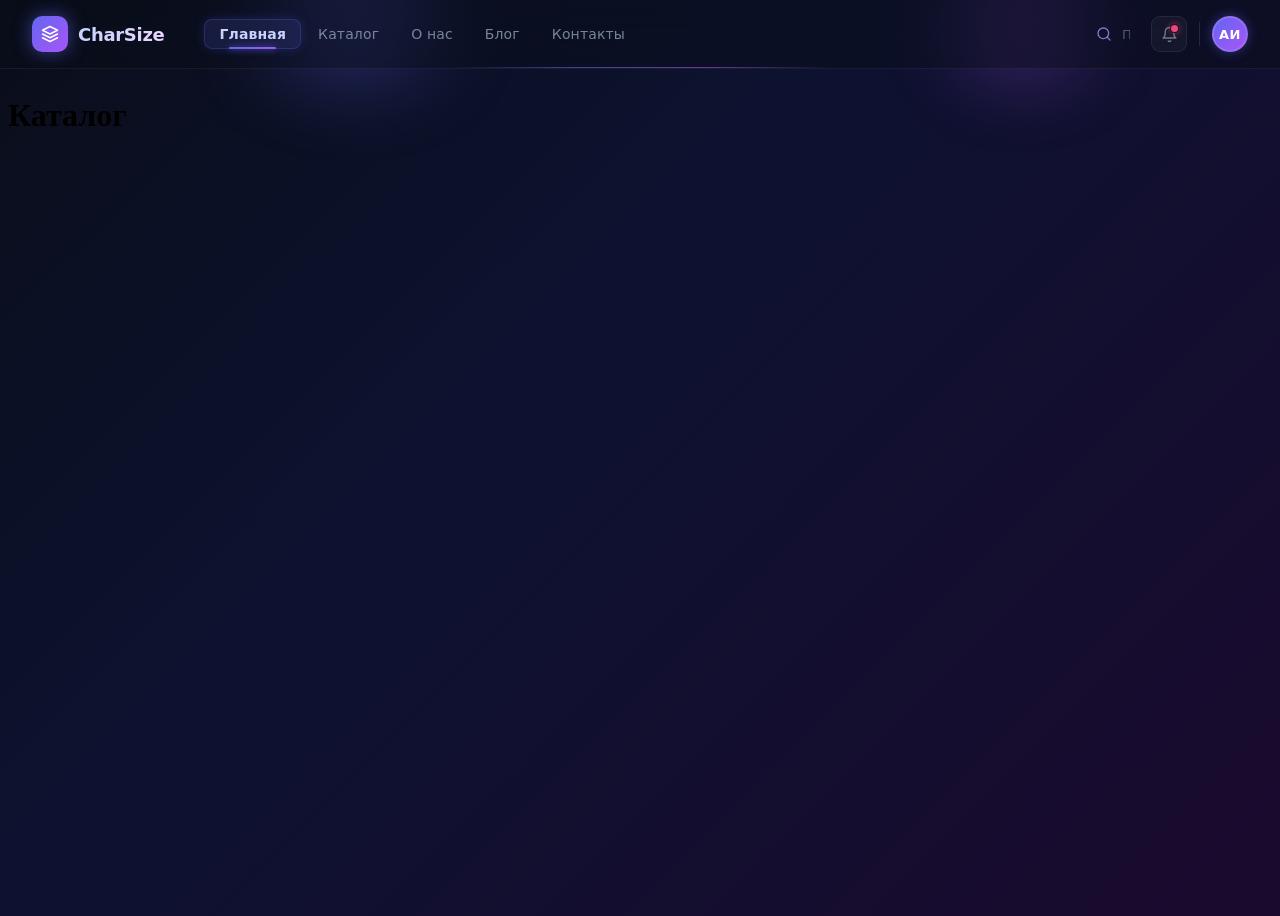
==== main/general.html @ d5806311 "buff" ====
<!DOCTYPE html>
<html lang="ru">
<head>
  <meta charset="UTF-8" />
  <meta name="viewport" content="width=device-width, initial-scale=1.0" />
  <title>Главная</title>
  <link rel="stylesheet" href="./styles/style.css">
</head>
<body>

  <!-- GLOW BLOBS -->
  <div class="blob-left"></div>
  <div class="blob-right"></div>

  <!-- HEADER -->
  <header>
    <div class="header-inner">

      <!-- LOGO -->
      <a href="#" class="logo">
        <div class="logo-icon">
          <svg width="18" height="18" viewBox="0 0 24 24" fill="none">
            <path
              d="M12 2L2 7l10 5 10-5-10-5zM2 17l10 5 10-5M2 12l10 5 10-5"
              stroke="white"
              stroke-width="2"
              stroke-linecap="round"
              stroke-linejoin="round"
            />
          </svg>
        </div>
        <span class="logo-text">CharSize</span>
      </a>

      <!-- NAV -->
      <nav>
        <a href="#" class="nav-item active">Главная</a>
        <a href="#" class="nav-item">Каталог</a>
        <a href="#" class="nav-item">О нас</a>
        <a href="#" class="nav-item">Блог</a>
        <a href="#" class="nav-item">Контакты</a>
      </nav>

      <!-- RIGHT SIDE -->
      <div class="header-right">

        <!-- SEARCH -->
        <div class="search-wrapper" id="searchWrapper">
          <svg class="search-icon" width="16" height="16" viewBox="0 0 24 24" fill="none">
            <circle cx="11" cy="11" r="8" stroke="currentColor" stroke-width="2" />
            <path d="m21 21-4.35-4.35" stroke="currentColor" stroke-width="2" stroke-linecap="round" />
          </svg>
          <input
            class="search-input"
            id="searchInput"
            type="text"
            placeholder="Поиск..."
          />
        </div>

        <!-- NOTIFICATION BUTTON -->
        <button class="icon-btn">
          <svg width="17" height="17" viewBox="0 0 24 24" fill="none">
            <path
              d="M18 8A6 6 0 0 0 6 8c0 7-3 9-3 9h18s-3-2-3-9"
              stroke="currentColor"
              stroke-width="2"
              stroke-linecap="round"
              stroke-linejoin="round"
            />
            <path
              d="M13.73 21a2 2 0 0 1-3.46 0"
              stroke="currentColor"
              stroke-width="2"
              stroke-linecap="round"
            />
          </svg>
          <span class="badge"></span>
        </button>

        <!-- DIVIDER -->
        <div class="divider"></div>

        <!-- AVATAR -->
        <button class="avatar">АИ</button>

        <!-- MOBILE BURGER -->
        <button class="burger" id="burgerBtn">
          <svg width="18" height="18" viewBox="0 0 24 24" fill="none">
            <path
              d="M3 12h18M3 6h18M3 18h18"
              stroke="currentColor"
              stroke-width="2"
              stroke-linecap="round"
            />
          </svg>
        </button>

      </div>
    </div>

    <!-- BOTTOM ACCENT LINE -->
    <div class="header-accent-line"></div>
  </header>

  <!-- SPACER -->
  <div style="height: 68px;"></div>

  <!-- PAGE CONTENT -->
  <main>
    <h1>Каталог</h1>
  </main>

<footer></footer>
<script src="./general.js"></script>

</body>
</html>
---- main/styles/style.css ----
/* ===== СТРАНИЦА ===== */
body {
  background: linear-gradient(135deg, #0a0e1a 0%, #0d1230 40%, #1a0a2e 100%);
  min-height: 100vh;
}

/* ===== GLOW BLOBS ===== */
.blob-left {
  position: fixed;
  top: -60px;
  left: 15%;
  width: 320px;
  height: 160px;
  border-radius: 50%;
  background: radial-gradient(circle, rgba(99,102,241,0.35) 0%, transparent 70%);
  filter: blur(32px);
  pointer-events: none;
  z-index: 49;
}

.blob-right {
  position: fixed;
  top: -40px;
  right: 10%;
  width: 260px;
  height: 140px;
  border-radius: 50%;
  background: radial-gradient(circle, rgba(168,85,247,0.28) 0%, transparent 70%);
  filter: blur(28px);
  pointer-events: none;
  z-index: 49;
}

/* ===== HEADER ===== */
header {
  position: fixed;
  top: 0;
  left: 0;
  right: 0;
  z-index: 50;
  transition: all 0.4s ease;
  background: rgba(10, 14, 26, 0.45);
  backdrop-filter: blur(20px);
  -webkit-backdrop-filter: blur(20px);
  border-bottom: 1px solid rgba(255,255,255,0.06);
  box-shadow: none;
}

header.scrolled {
  background: rgba(10, 14, 26, 0.75);
  border-bottom: 1px solid rgba(99,102,241,0.25);
  box-shadow: 0 4px 40px rgba(99,102,241,0.12),
              0 1px 0 rgba(255,255,255,0.04);
}

/* ===== HEADER INNER CONTAINER ===== */
.header-inner {
  max-width: 1280px;
  margin: 0 auto;
  padding: 0 32px;
  height: 68px;
  display: flex;
  align-items: center;
  gap: 0;
}

/* ===== HEADER BOTTOM ACCENT LINE ===== */
.header-accent-line {
  position: absolute;
  bottom: 0;
  left: 50%;
  transform: translateX(-50%);
  width: 30%;
  height: 1px;
  background: linear-gradient(
    90deg,
    transparent,
    rgba(99,102,241,0.6),
    rgba(168,85,247,0.6),
    transparent
  );
  transition: width 0.6s ease;
}

header.scrolled .header-accent-line {
  width: 60%;
}

/* ===== LOGO LINK ===== */
.logo {
  display: flex;
  align-items: center;
  gap: 10px;
  text-decoration: none;
  flex-shrink: 0;
}

/* ===== LOGO ICON ===== */
.logo-icon {
  width: 36px;
  height: 36px;
  border-radius: 10px;
  background: linear-gradient(135deg, #6366f1 0%, #a855f7 100%);
  display: flex;
  align-items: center;
  justify-content: center;
  box-shadow: 0 0 18px rgba(99,102,241,0.55);
  flex-shrink: 0;
}

/* ===== LOGO TEXT ===== */
.logo-text {
  font-weight: 700;
  font-size: 18px;
  letter-spacing: -0.3px;
  background: linear-gradient(90deg, #c7d2fe, #e9d5ff);
  -webkit-background-clip: text;
  -webkit-text-fill-color: transparent;
  background-clip: text;
  font-family: system-ui, sans-serif;
}

/* ===== NAV ===== */
nav {
  display: flex;
  align-items: center;
  gap: 2px;
  margin-left: 40px;
  flex: 1;
}

/* ===== NAV ITEM ===== */
.nav-item {
  position: relative;
  padding: 6px 14px;
  border-radius: 8px;
  font-size: 14px;
  font-weight: 400;
  color: rgba(148,163,184,0.8);
  background: transparent;
  border: 1px solid transparent;
  text-decoration: none;
  transition: all 0.2s ease;
  display: flex;
  align-items: center;
  font-family: system-ui, sans-serif;
  letter-spacing: 0.01em;
  box-shadow: none;
}

.nav-item:hover {
  color: rgba(199,210,254,0.85);
  background: rgba(99,102,241,0.07);
}

.nav-item.active {
  font-weight: 600;
  color: rgba(199,210,254,1);
  background: rgba(99,102,241,0.15);
  border: 1px solid rgba(99,102,241,0.25);
  box-shadow: 0 0 12px rgba(99,102,241,0.2);
}

/* ===== NAV ITEM ACTIVE UNDERLINE ===== */
.nav-item.active::after {
  content: '';
  position: absolute;
  bottom: -1px;
  left: 25%;
  right: 25%;
  height: 2px;
  border-radius: 2px;
  background: linear-gradient(90deg, #6366f1, #a855f7);
  box-shadow: 0 0 6px rgba(99,102,241,0.8);
}

/* ===== RIGHT SIDE ===== */
.header-right {
  display: flex;
  align-items: center;
  gap: 8px;
}

/* ===== SEARCH WRAPPER ===== */
.search-wrapper {
  display: flex;
  align-items: center;
  gap: 8px;
  background: transparent;
  border: 1px solid transparent;
  border-radius: 10px;
  padding: 6px 10px;
  transition: all 0.3s ease;
  width: 36px;
  overflow: hidden;
  cursor: pointer;
}

.search-wrapper.open {
  background: rgba(99,102,241,0.12);
  border: 1px solid rgba(99,102,241,0.4);
  width: 200px;
}

.search-icon {
  flex-shrink: 0;
  color: rgba(167,139,250,0.8);
}

/* ===== SEARCH INPUT ===== */
.search-input {
  background: transparent;
  border: none;
  outline: none;
  color: rgba(220,214,254,0.9);
  font-size: 13px;
  width: 100%;
  font-family: system-ui, sans-serif;
}

.search-input::placeholder {
  color: rgba(148,163,184,0.5);
}

/* ===== ICON BUTTON ===== */
.icon-btn {
  position: relative;
  width: 36px;
  height: 36px;
  border-radius: 9px;
  background: rgba(255,255,255,0.04);
  border: 1px solid rgba(255,255,255,0.07);
  cursor: pointer;
  display: flex;
  align-items: center;
  justify-content: center;
  color: rgba(148,163,184,0.7);
  transition: all 0.2s ease;
}

.icon-btn:hover {
  background: rgba(99,102,241,0.15);
  border-color: rgba(99,102,241,0.3);
  color: rgba(167,139,250,1);
}

/* ===== BADGE ===== */
.badge {
  position: absolute;
  top: 7px;
  right: 7px;
  width: 7px;
  height: 7px;
  border-radius: 50%;
  background: linear-gradient(135deg, #f43f5e, #ec4899);
  border: 1.5px solid rgba(10,14,26,0.9);
  box-shadow: 0 0 6px rgba(244,63,94,0.6);
}

/* ===== DIVIDER ===== */
.divider {
  width: 1px;
  height: 24px;
  background: rgba(255,255,255,0.1);
  margin: 0 4px;
}

/* ===== AVATAR ===== */
.avatar {
  width: 36px;
  height: 36px;
  border-radius: 50%;
  background: linear-gradient(135deg, #6366f1 0%, #a855f7 100%);
  border: 2px solid rgba(167,139,250,0.4);
  cursor: pointer;
  display: flex;
  align-items: center;
  justify-content: center;
  font-size: 13px;
  font-weight: 700;
  color: white;
  letter-spacing: 0.5px;
  box-shadow: 0 0 12px rgba(99,102,241,0.4);
  transition: box-shadow 0.2s;
  font-family: system-ui, sans-serif;
}

.avatar:hover {
  box-shadow: 0 0 20px rgba(99,102,241,0.65);
}

/* ===== MOBILE BURGER ===== */
.burger {
  display: none;
  width: 36px;
  height: 36px;
  border-radius: 8px;
  background: rgba(99,102,241,0.1);
  border: 1px solid rgba(99,102,241,0.2);
  cursor: pointer;
  align-items: center;
  justify-content: center;
  color: rgba(167,139,250,0.9);
}

@media (max-width: 768px) {
  .burger {
    display: flex;
  }
  nav {
    display: none;
  }
  .search-wrapper {
    display: none;
  }
}

/* ===== ANIMATION ===== */
@keyframes fadeInDown {
  from {
    opacity: 0;
    transform: translateY(-8px);
  }
  to {
    opacity: 1;
    transform: translateY(0);
  }
}
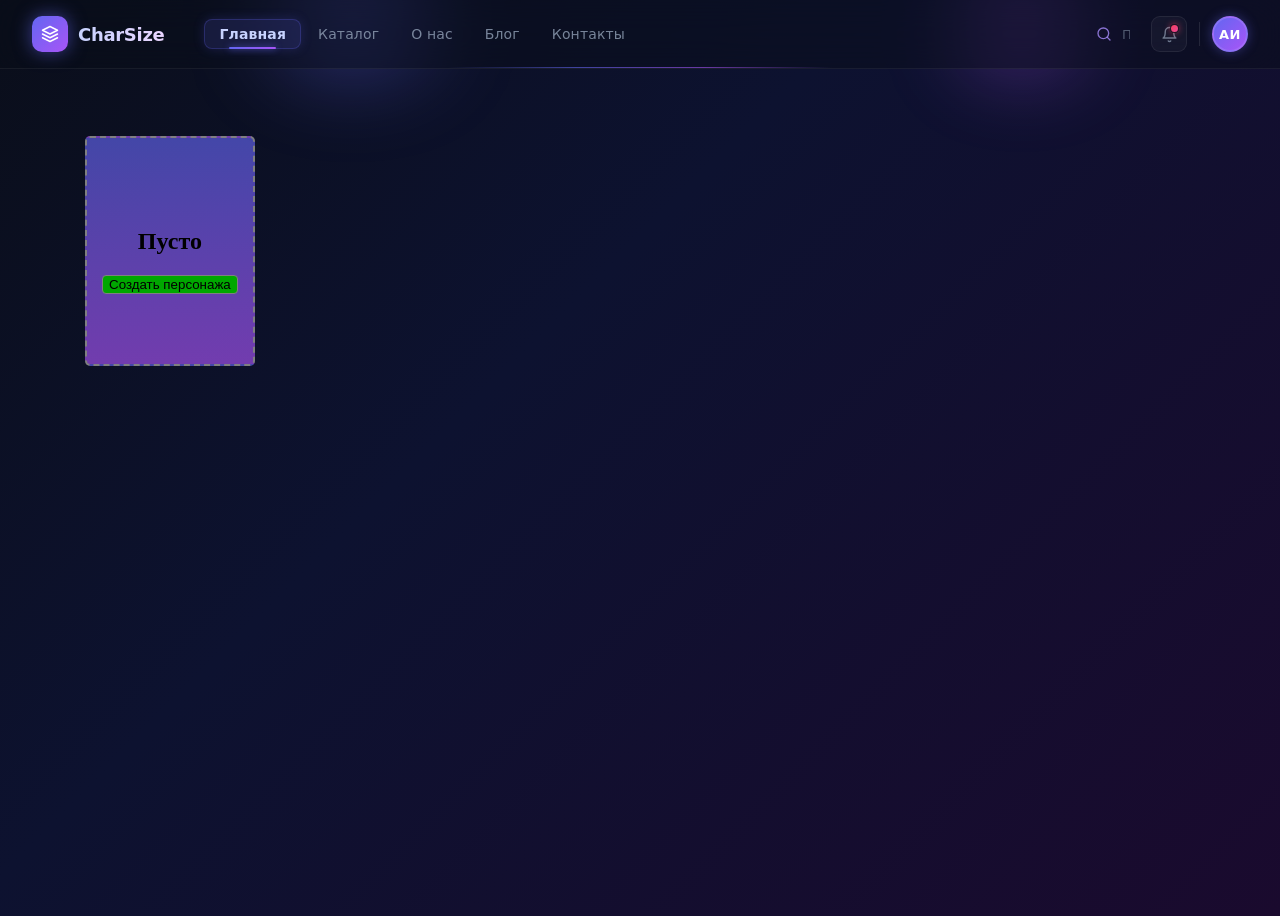
==== commit b5f5ae9a: "add general" ====
--- a/main/general.html
+++ b/main/general.html
@@ -1,118 +1,135 @@
-<!DOCTYPE html>
+<!doctype html>
 <html lang="ru">
-<head>
-  <meta charset="UTF-8" />
-  <meta name="viewport" content="width=device-width, initial-scale=1.0" />
-  <title>Главная</title>
-  <link rel="stylesheet" href="./styles/style.css">
-</head>
-<body>
+  <head>
+    <meta charset="UTF-8" />
+    <meta name="viewport" content="width=device-width, initial-scale=1.0" />
+    <title>Главная</title>
+    <link rel="stylesheet" href="./styles/style.css" />
+  </head>
+  <body>
+    <!-- GLOW BLOBS -->
+    <div class="blob-left"></div>
+    <div class="blob-right"></div>
 
-  <!-- GLOW BLOBS -->
-  <div class="blob-left"></div>
-  <div class="blob-right"></div>
+    <!-- HEADER -->
+    <header>
+      <div class="header-inner">
+        <!-- LOGO -->
+        <a href="../index.html" class="logo">
+          <div class="logo-icon">
+            <svg width="18" height="18" viewBox="0 0 24 24" fill="none">
+              <path
+                d="M12 2L2 7l10 5 10-5-10-5zM2 17l10 5 10-5M2 12l10 5 10-5"
+                stroke="white"
+                stroke-width="2"
+                stroke-linecap="round"
+                stroke-linejoin="round"
+              />
+            </svg>
+          </div>
+          <span class="logo-text">CharSize</span>
+        </a>
 
-  <!-- HEADER -->
-  <header>
-    <div class="header-inner">
+        <!-- NAV -->
+        <nav>
+          <a href="#" class="nav-item active">Главная</a>
+          <a href="#" class="nav-item">Каталог</a>
+          <a href="#" class="nav-item">О нас</a>
+          <a href="#" class="nav-item">Блог</a>
+          <a href="#" class="nav-item">Контакты</a>
+        </nav>
 
-      <!-- LOGO -->
-      <a href="#" class="logo">
-        <div class="logo-icon">
-          <svg width="18" height="18" viewBox="0 0 24 24" fill="none">
-            <path
-              d="M12 2L2 7l10 5 10-5-10-5zM2 17l10 5 10-5M2 12l10 5 10-5"
-              stroke="white"
-              stroke-width="2"
-              stroke-linecap="round"
-              stroke-linejoin="round"
+        <!-- RIGHT SIDE -->
+        <div class="header-right">
+          <!-- SEARCH -->
+          <div class="search-wrapper" id="searchWrapper">
+            <svg
+              class="search-icon"
+              width="16"
+              height="16"
+              viewBox="0 0 24 24"
+              fill="none"
+            >
+              <circle
+                cx="11"
+                cy="11"
+                r="8"
+                stroke="currentColor"
+                stroke-width="2"
+              />
+              <path
+                d="m21 21-4.35-4.35"
+                stroke="currentColor"
+                stroke-width="2"
+                stroke-linecap="round"
+              />
+            </svg>
+            <input
+              class="search-input"
+              id="searchInput"
+              type="text"
+              placeholder="Поиск..."
             />
-          </svg>
+          </div>
+
+          <!-- NOTIFICATION BUTTON -->
+          <button class="icon-btn">
+            <svg width="17" height="17" viewBox="0 0 24 24" fill="none">
+              <path
+                d="M18 8A6 6 0 0 0 6 8c0 7-3 9-3 9h18s-3-2-3-9"
+                stroke="currentColor"
+                stroke-width="2"
+                stroke-linecap="round"
+                stroke-linejoin="round"
+              />
+              <path
+                d="M13.73 21a2 2 0 0 1-3.46 0"
+                stroke="currentColor"
+                stroke-width="2"
+                stroke-linecap="round"
+              />
+            </svg>
+            <span class="badge"></span>
+          </button>
+
+          <!-- DIVIDER -->
+          <div class="divider"></div>
+
+          <!-- AVATAR -->
+          <button class="avatar">АИ</button>
+
+          <!-- MOBILE BURGER -->
+          <button class="burger" id="burgerBtn">
+            <svg width="18" height="18" viewBox="0 0 24 24" fill="none">
+              <path
+                d="M3 12h18M3 6h18M3 18h18"
+                stroke="currentColor"
+                stroke-width="2"
+                stroke-linecap="round"
+              />
+            </svg>
+          </button>
         </div>
-        <span class="logo-text">CharSize</span>
-      </a>
+      </div>
 
-      <!-- NAV -->
-      <nav>
-        <a href="#" class="nav-item active">Главная</a>
-        <a href="#" class="nav-item">Каталог</a>
-        <a href="#" class="nav-item">О нас</a>
-        <a href="#" class="nav-item">Блог</a>
-        <a href="#" class="nav-item">Контакты</a>
-      </nav>
+      <!-- BOTTOM ACCENT LINE -->
+      <div class="header-accent-line"></div>
+    </header>
 
-      <!-- RIGHT SIDE -->
-      <div class="header-right">
+    <!-- SPACER -->
+    <div style="height: 68px"></div>
 
-        <!-- SEARCH -->
-        <div class="search-wrapper" id="searchWrapper">
-          <svg class="search-icon" width="16" height="16" viewBox="0 0 24 24" fill="none">
-            <circle cx="11" cy="11" r="8" stroke="currentColor" stroke-width="2" />
-            <path d="m21 21-4.35-4.35" stroke="currentColor" stroke-width="2" stroke-linecap="round" />
-          </svg>
-          <input
-            class="search-input"
-            id="searchInput"
-            type="text"
-            placeholder="Поиск..."
-          />
+    <!-- PAGE CONTENT -->
+    <main>
+      <section class="cards">
+        <div class="slot">
+          <h2>Пусто</h2>
+          <button class="create-card">Создать персонажа</button>
         </div>
+      </section>
+    </main>
 
-        <!-- NOTIFICATION BUTTON -->
-        <button class="icon-btn">
-          <svg width="17" height="17" viewBox="0 0 24 24" fill="none">
-            <path
-              d="M18 8A6 6 0 0 0 6 8c0 7-3 9-3 9h18s-3-2-3-9"
-              stroke="currentColor"
-              stroke-width="2"
-              stroke-linecap="round"
-              stroke-linejoin="round"
-            />
-            <path
-              d="M13.73 21a2 2 0 0 1-3.46 0"
-              stroke="currentColor"
-              stroke-width="2"
-              stroke-linecap="round"
-            />
-          </svg>
-          <span class="badge"></span>
-        </button>
-
-        <!-- DIVIDER -->
-        <div class="divider"></div>
-
-        <!-- AVATAR -->
-        <button class="avatar">АИ</button>
-
-        <!-- MOBILE BURGER -->
-        <button class="burger" id="burgerBtn">
-          <svg width="18" height="18" viewBox="0 0 24 24" fill="none">
-            <path
-              d="M3 12h18M3 6h18M3 18h18"
-              stroke="currentColor"
-              stroke-width="2"
-              stroke-linecap="round"
-            />
-          </svg>
-        </button>
-
-      </div>
-    </div>
-
-    <!-- BOTTOM ACCENT LINE -->
-    <div class="header-accent-line"></div>
-  </header>
-
-  <!-- SPACER -->
-  <div style="height: 68px;"></div>
-
-  <!-- PAGE CONTENT -->
-  <main>
-    <h1>Каталог</h1>
-  </main>
-
-<footer></footer>
-<script src="./general.js"></script>
-
-</body>
-</html>+    <footer></footer>
+    <script src="./general.js"></script>
+  </body>
+</html>
--- a/main/styles/style.css
+++ b/main/styles/style.css
@@ -2,6 +2,9 @@
 body {
   background: linear-gradient(135deg, #0a0e1a 0%, #0d1230 40%, #1a0a2e 100%);
   min-height: 100vh;
+}
+main{
+  padding:  60px calc(50% - 555px) 57px;
 }
 
 /* ===== GLOW BLOBS ===== */
@@ -12,7 +15,11 @@
   width: 320px;
   height: 160px;
   border-radius: 50%;
-  background: radial-gradient(circle, rgba(99,102,241,0.35) 0%, transparent 70%);
+  background: radial-gradient(
+    circle,
+    rgba(99, 102, 241, 0.35) 0%,
+    transparent 70%
+  );
   filter: blur(32px);
   pointer-events: none;
   z-index: 49;
@@ -25,7 +32,11 @@
   width: 260px;
   height: 140px;
   border-radius: 50%;
-  background: radial-gradient(circle, rgba(168,85,247,0.28) 0%, transparent 70%);
+  background: radial-gradient(
+    circle,
+    rgba(168, 85, 247, 0.28) 0%,
+    transparent 70%
+  );
   filter: blur(28px);
   pointer-events: none;
   z-index: 49;
@@ -42,15 +53,16 @@
   background: rgba(10, 14, 26, 0.45);
   backdrop-filter: blur(20px);
   -webkit-backdrop-filter: blur(20px);
-  border-bottom: 1px solid rgba(255,255,255,0.06);
+  border-bottom: 1px solid rgba(255, 255, 255, 0.06);
   box-shadow: none;
 }
 
 header.scrolled {
   background: rgba(10, 14, 26, 0.75);
-  border-bottom: 1px solid rgba(99,102,241,0.25);
-  box-shadow: 0 4px 40px rgba(99,102,241,0.12),
-              0 1px 0 rgba(255,255,255,0.04);
+  border-bottom: 1px solid rgba(99, 102, 241, 0.25);
+  box-shadow:
+    0 4px 40px rgba(99, 102, 241, 0.12),
+    0 1px 0 rgba(255, 255, 255, 0.04);
 }
 
 /* ===== HEADER INNER CONTAINER ===== */
@@ -75,8 +87,8 @@
   background: linear-gradient(
     90deg,
     transparent,
-    rgba(99,102,241,0.6),
-    rgba(168,85,247,0.6),
+    rgba(99, 102, 241, 0.6),
+    rgba(168, 85, 247, 0.6),
     transparent
   );
   transition: width 0.6s ease;
@@ -104,7 +116,7 @@
   display: flex;
   align-items: center;
   justify-content: center;
-  box-shadow: 0 0 18px rgba(99,102,241,0.55);
+  box-shadow: 0 0 18px rgba(99, 102, 241, 0.55);
   flex-shrink: 0;
 }
 
@@ -136,7 +148,7 @@
   border-radius: 8px;
   font-size: 14px;
   font-weight: 400;
-  color: rgba(148,163,184,0.8);
+  color: rgba(148, 163, 184, 0.8);
   background: transparent;
   border: 1px solid transparent;
   text-decoration: none;
@@ -149,21 +161,21 @@
 }
 
 .nav-item:hover {
-  color: rgba(199,210,254,0.85);
-  background: rgba(99,102,241,0.07);
+  color: rgba(199, 210, 254, 0.85);
+  background: rgba(99, 102, 241, 0.07);
 }
 
 .nav-item.active {
   font-weight: 600;
-  color: rgba(199,210,254,1);
-  background: rgba(99,102,241,0.15);
-  border: 1px solid rgba(99,102,241,0.25);
-  box-shadow: 0 0 12px rgba(99,102,241,0.2);
+  color: rgba(199, 210, 254, 1);
+  background: rgba(99, 102, 241, 0.15);
+  border: 1px solid rgba(99, 102, 241, 0.25);
+  box-shadow: 0 0 12px rgba(99, 102, 241, 0.2);
 }
 
 /* ===== NAV ITEM ACTIVE UNDERLINE ===== */
 .nav-item.active::after {
-  content: '';
+  content: "";
   position: absolute;
   bottom: -1px;
   left: 25%;
@@ -171,7 +183,7 @@
   height: 2px;
   border-radius: 2px;
   background: linear-gradient(90deg, #6366f1, #a855f7);
-  box-shadow: 0 0 6px rgba(99,102,241,0.8);
+  box-shadow: 0 0 6px rgba(99, 102, 241, 0.8);
 }
 
 /* ===== RIGHT SIDE ===== */
@@ -197,14 +209,14 @@
 }
 
 .search-wrapper.open {
-  background: rgba(99,102,241,0.12);
-  border: 1px solid rgba(99,102,241,0.4);
+  background: rgba(99, 102, 241, 0.12);
+  border: 1px solid rgba(99, 102, 241, 0.4);
   width: 200px;
 }
 
 .search-icon {
   flex-shrink: 0;
-  color: rgba(167,139,250,0.8);
+  color: rgba(167, 139, 250, 0.8);
 }
 
 /* ===== SEARCH INPUT ===== */
@@ -212,14 +224,14 @@
   background: transparent;
   border: none;
   outline: none;
-  color: rgba(220,214,254,0.9);
+  color: rgba(220, 214, 254, 0.9);
   font-size: 13px;
   width: 100%;
   font-family: system-ui, sans-serif;
 }
 
 .search-input::placeholder {
-  color: rgba(148,163,184,0.5);
+  color: rgba(148, 163, 184, 0.5);
 }
 
 /* ===== ICON BUTTON ===== */
@@ -228,20 +240,20 @@
   width: 36px;
   height: 36px;
   border-radius: 9px;
-  background: rgba(255,255,255,0.04);
-  border: 1px solid rgba(255,255,255,0.07);
+  background: rgba(255, 255, 255, 0.04);
+  border: 1px solid rgba(255, 255, 255, 0.07);
   cursor: pointer;
   display: flex;
   align-items: center;
   justify-content: center;
-  color: rgba(148,163,184,0.7);
+  color: rgba(148, 163, 184, 0.7);
   transition: all 0.2s ease;
 }
 
 .icon-btn:hover {
-  background: rgba(99,102,241,0.15);
-  border-color: rgba(99,102,241,0.3);
-  color: rgba(167,139,250,1);
+  background: rgba(99, 102, 241, 0.15);
+  border-color: rgba(99, 102, 241, 0.3);
+  color: rgba(167, 139, 250, 1);
 }
 
 /* ===== BADGE ===== */
@@ -253,15 +265,15 @@
   height: 7px;
   border-radius: 50%;
   background: linear-gradient(135deg, #f43f5e, #ec4899);
-  border: 1.5px solid rgba(10,14,26,0.9);
-  box-shadow: 0 0 6px rgba(244,63,94,0.6);
+  border: 1.5px solid rgba(10, 14, 26, 0.9);
+  box-shadow: 0 0 6px rgba(244, 63, 94, 0.6);
 }
 
 /* ===== DIVIDER ===== */
 .divider {
   width: 1px;
   height: 24px;
-  background: rgba(255,255,255,0.1);
+  background: rgba(255, 255, 255, 0.1);
   margin: 0 4px;
 }
 
@@ -271,7 +283,7 @@
   height: 36px;
   border-radius: 50%;
   background: linear-gradient(135deg, #6366f1 0%, #a855f7 100%);
-  border: 2px solid rgba(167,139,250,0.4);
+  border: 2px solid rgba(167, 139, 250, 0.4);
   cursor: pointer;
   display: flex;
   align-items: center;
@@ -280,13 +292,13 @@
   font-weight: 700;
   color: white;
   letter-spacing: 0.5px;
-  box-shadow: 0 0 12px rgba(99,102,241,0.4);
+  box-shadow: 0 0 12px rgba(99, 102, 241, 0.4);
   transition: box-shadow 0.2s;
   font-family: system-ui, sans-serif;
 }
 
 .avatar:hover {
-  box-shadow: 0 0 20px rgba(99,102,241,0.65);
+  box-shadow: 0 0 20px rgba(99, 102, 241, 0.65);
 }
 
 /* ===== MOBILE BURGER ===== */
@@ -295,12 +307,12 @@
   width: 36px;
   height: 36px;
   border-radius: 8px;
-  background: rgba(99,102,241,0.1);
-  border: 1px solid rgba(99,102,241,0.2);
+  background: rgba(99, 102, 241, 0.1);
+  border: 1px solid rgba(99, 102, 241, 0.2);
   cursor: pointer;
   align-items: center;
   justify-content: center;
-  color: rgba(167,139,250,0.9);
+  color: rgba(167, 139, 250, 0.9);
 }
 
 @media (max-width: 768px) {
@@ -325,4 +337,33 @@
     opacity: 1;
     transform: translateY(0);
   }
+}
+
+/*Слоты*/
+.cards {
+  display: flex;
+}
+.slot {
+  display: flexbox;
+  text-align: center;
+  align-items: center;
+  padding: 70px 15px;
+  background: linear-gradient( rgba(99, 101, 241, 0.651), rgba(169, 85, 247, 0.651));
+  border: 2px dashed gray;
+  border-radius: 5px;
+}
+.create-card{
+  background-color: rgb(0, 167, 0);
+  transition: 0.3s ease;
+  border: 1px solid gray;
+  border-radius: 4px;
+
+}
+.create-card:hover{
+  cursor: pointer;
+    background-color: rgb(0, 216, 0);
+    scale: calc(1.090);
+}
+.create-card:active{
+  background-color: rgb(0, 156, 0);
 }
